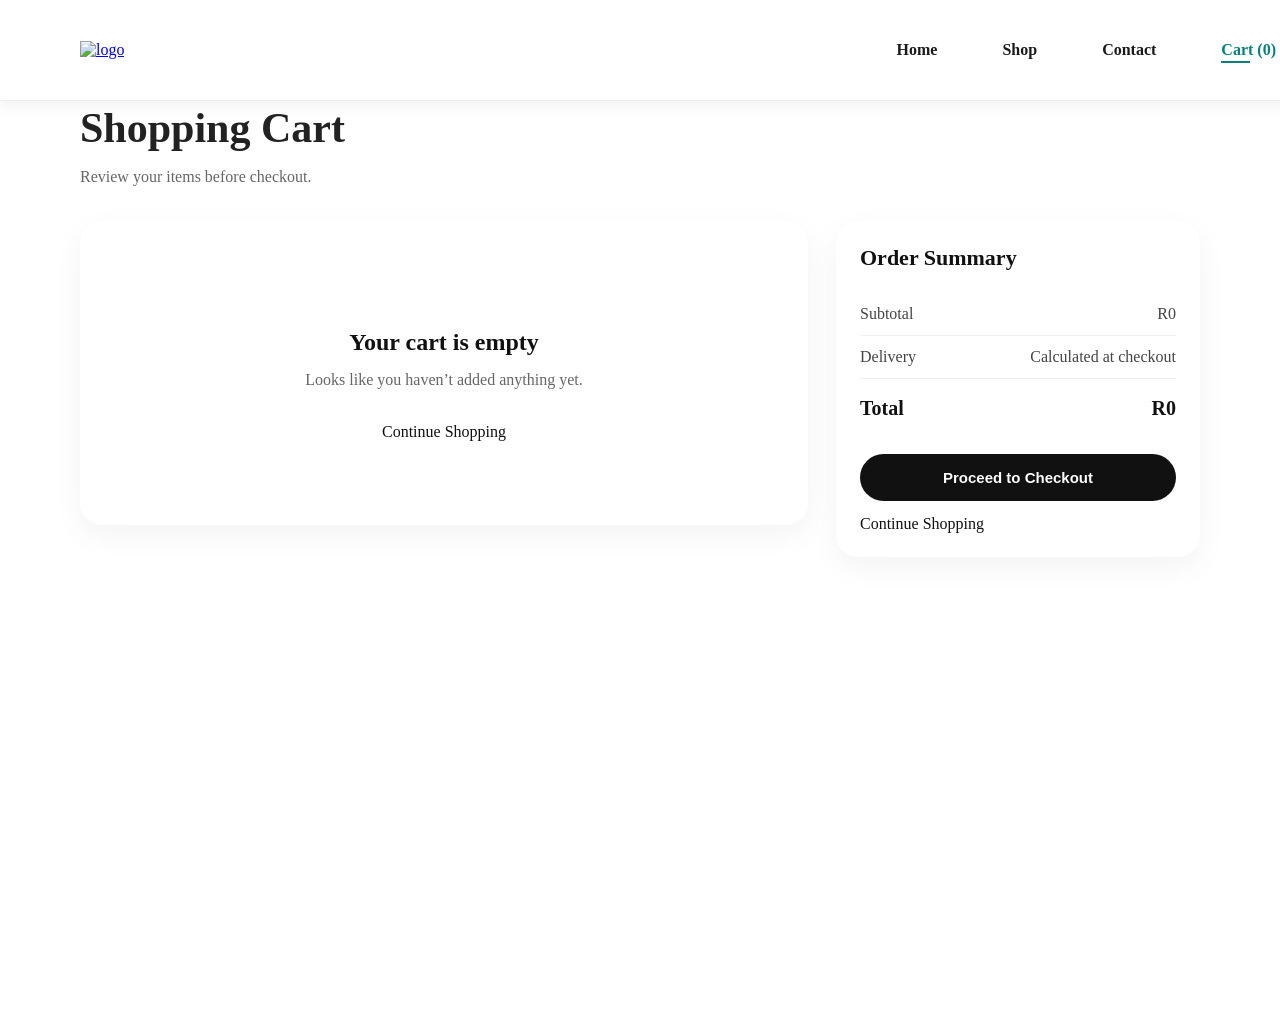
==== cart.html @ 5ac935e5 "Add files via upload" ====
<!DOCTYPE html>
<html lang="en">

<head>
    <meta charset="UTF-8">
    <meta http-equiv="X-UA-Compatible" content="IE=edge">
    <meta name="viewport" content="width=device-width, initial-scale=1.0">
    <title>DREAMWORLD</title>
    <link rel="stylesheet" href="style.css">
    <link href="https://fonts.googleapis.com/css2?family=Poppins:wght@300;400;600&display=swap" rel="stylesheet">

</head>

<body>
    <section id="header">
        <a href="index.html"><img src="DreamWorld/DreamLogo.png" class="logo" alt="logo"> </a>

        <div >
            <ul id="navbar">
                <li> <a href="index.html">Home</a> </li>
                <li> <a href="shop.html">Shop</a> </li>
                <li> <a href="contact.html">Contact</a> </li>
                <li><a class="active" href="cart.html">Cart (<span id="cart-count">0</span>)</a></li>
            </ul>
        </div>
    </section>

    <section id="cart-page" class="section-p1">
        <div class="cart-page-header">
            <p class="cart-eyebrow">Your Bag</p>
            <h1>Shopping Cart</h1>
            <p class="cart-subtext">Review your items before checkout.</p>
        </div>

        <div class="cart-layout">
        <div class="cart-items-panel">
            <div id="cart-items" class="cart-items-list"></div>
            <div id="empty-cart" class="empty-cart" style="display: none;">
            <h3>Your cart is empty</h3>
            <p>Looks like you haven’t added anything yet.</p>
            <a href="shop.html" class="premium-link-btn">Continue Shopping</a>
            </div>
        </div>

        <aside class="cart-summary-panel">
            <div class="summary-card">
            <h3>Order Summary</h3>

            <div class="summary-row">
                <span>Subtotal</span>
                <span id="summary-subtotal">R0</span>
            </div>

            <div class="summary-row">
                <span>Delivery</span>
                <span id="summary-delivery">Calculated at checkout</span>
            </div>

            <div class="summary-row total-row">
                <span>Total</span>
                <span id="summary-total">R0</span>
            </div>

            <button class="checkout-btn" onclick="checkout()">Proceed to Checkout</button>
            <a href="shop.html" class="continue-shopping">Continue Shopping</a>
            </div>
        </aside>
        </div>
    </section>

    
    <script src="script.js"> </script>
</body>

</html>
---- style.css ----
/* GLOBAL RESET */
body {
  font-family: 'Libre Baskerville', serif;
  margin: 0;
  background-color: #fff;
  color: #111;
}

.logo {
  width: 160px;
  height: auto;
}

/* NAVBAR */
#header {
  display: fixed content/center;
  position: fixed;
  top: 0;
  left: 0;
  width: 95%;
  height: 60px;
  z-index: 1000;
  justify-content: space-between;
  padding: 20px 60px;
  background: white;
  border-bottom: 1px solid #eee;
}

#navbar {
  display: flex;
  gap: 25px;
  list-style: none;
}

#navbar a {
  text-decoration: none;
  color: #111;
  font-weight: 500;
  transition: 0.3s;
}

#navbar a:hover {
  opacity: 0.6;
}

button {
  transition: all 0.3s ease;
}

button:hover {
  transform: scale(1.05);
}

/* HERO */
#hero {
  height: 100vh;
  background: url("DreamWorld/Pic1.png") right/cover no-repeat;
  background-size: cover;
  background-color: #000000;
  top: 100px;
  position: relative;
  display: flex;
  align-items: center;
  padding: 0 80px;
}

.hero-text h1 {
  font-size: 60px;
  color: #163328;
  margin: 0;
}

.hero-text p {
  font-size: 18px;
  color: #163328;
  margin: 15px 0;
}

.hero-text button {
  padding: 12px 25px;
  border: none;
  background: #171a19;
  color: white;
  cursor: pointer;
  transition: 0.3s;
}

.hero-text button:hover {
  background: #333;
}

/* PRODUCTS */
.product-container {
  display: grid;
  grid-template-columns: repeat(auto-fit, minmax(220px, 1fr));
  gap: 30px;
  padding: 40px 60px;
}

.product {
  border: none;
  text-align: left;
  transition: transform 0.3s ease;
}

.product:hover {
  transform: translateY(-8px);
}

.product img {
  width: 100%;
  height: 250px;
  border-radius: 10px;
}

.product h5 {
  margin: 10px 0 5px;
  font-weight: 500;
}

.product h4 {
  font-weight: bold;
}

.product button {
  width: 100%;
  padding: 10px;
  margin-top: 10px;
  background: black;
  color: white;
  border: none;
  cursor: pointer;
}

/* CONTACT PAGE */
#contact {
  padding: 60px;
}

#contact form {
  max-width: 400px;
}

#contact input,
#contact textarea {
  padding: 12px;
  border: 1px solid #ddd;
  margin-bottom: 10px;
  width: 100%;
}

#contact button {
  background: black;
  color: white;
  padding: 12px;
  border: none;
}

/* SOCIALS */
.social-links a {
  margin-right: 20px;
  color: #111;
  font-weight: 500;
}

h1{
    font-size: 50px;
    line-height: 60px;
    color: #222;
}

h2{
    font-size: 46px;
    line-height: 54px;
    color: #222;
}

h4{
    font-size: 20px;
    color: #222;
}

h6{
    font-weight: 700;
    font-size: 12px;
}

p{
    font-size: 16px;
    color: #465b52;
    margin: 15px 0 20px 0;
}

.section-p1{
    padding: 60px 80px;
}

.section-m1{
    margin: 40px 0;
}

body{
    width:  100%;
}

#header{
    display: flex;
    align-items: center;
    justify-content: space-between;
    padding: 20px 80px;
    background: white;
    box-shadow: 0 5px 15px rgba(0, 0, 0, 0.06);

}

#navbar{
    display: flex;
    align-items: center;
    justify-content: center;
}

#navbar li{
    list-style: none;
    padding: 0 20px;
    position: relative;
}

#navbar li a{
    text-decoration: none;
    font-size: 16px;
    font-weight: 600;
    color: #1a1a1a;
    transition: 0.3s ease;
}

#navbar li a:hover,
#navbar li a.active{
    color: #088178;
}

#navbar li a.active::after,
#navbar li a:hover::after{
    content: "";
    width: 30%;
    height: 2px;
    background: #088178;
    position: absolute;
    bottom: -4px;
    left: 20px;

}

.product-container {
  display: flex;
  gap: 20px;
  flex-wrap: wrap;
}

.product {
  border: 1px solid #ddd;
  padding: 15px;
  width: 200px;
  text-align: center;
  border-radius: 10px;
}

.product img {
  width: 100%;
}

.product button {
  margin-top: 10px;
  padding: 10px;
  background: black;
  color: white;
  border: none;
  cursor: pointer;
}
#product-details {
  display: flex;
  gap: 50px;
  padding: 60px;
}

.product-image img {
  width: 400px;
  border-radius: 10px;
}

.product-info {
  max-width: 400px;
}

.product-info h2 {
  font-size: 28px;
}

.product-info h3 {
  margin: 10px 0;
}

.product-info select {
  padding: 10px;
  margin: 15px 0;
  width: 100%;
}

.product-info button {
  width: 100%;
  padding: 12px;
  background: black;
  color: white;
  border: none;
  cursor: pointer;
}

#contact form {
  display: flex;
  flex-direction: column;
  width: 300px;
  gap: 10px;
}

#contact input,
#contact textarea {
  padding: 10px;
  border: 1px solid #ccc;
  border-radius: 5px;
}

#contact button {
  padding: 10px;
  background: black;
  color: white;
  border: none;
  cursor: pointer;
}

#socials {
  margin-top: 40px;
}

.social-links a {
  margin-right: 15px;
  text-decoration: none;
  color: black;
  font-weight: bold;
}


#cart-page {
  min-height: 100vh;
}

.cart-page-header {
  margin-bottom: 35px;
}

.cart-eyebrow {
  text-transform: uppercase;
  letter-spacing: 2px;
  font-size: 12px;
  color: #777;
  margin-bottom: 8px;
}

.cart-page-header h1 {
  font-size: 42px;
  margin: 0 0 10px;
  font-weight: 600;
}

.cart-subtext {
  color: #666;
  margin: 0;
}

.cart-layout {
  display: grid;
  grid-template-columns: 1.8fr 0.9fr;
  gap: 28px;
  align-items: start;
}

.cart-items-panel,
.summary-card {
  background: #fff;
  border-radius: 22px;
  box-shadow: 0 10px 30px rgba(0, 0, 0, 0.05);
}

.cart-items-panel {
  padding: 24px;
}

.cart-items-list {
  display: flex;
  flex-direction: column;
  gap: 18px;
}

.cart-item {
  display: grid;
  grid-template-columns: 110px 1fr auto;
  gap: 18px;
  align-items: center;
  padding: 18px;
  border: 1px solid #efefef;
  border-radius: 18px;
  background: #fff;
}

.cart-item-image {
  width: 110px;
  height: 130px;
  object-fit: cover;
  border-radius: 14px;
  background: #f2f2f2;
}

.cart-item-details h4 {
  margin: 0 0 8px;
  font-size: 18px;
  font-weight: 600;
}

.cart-meta {
  font-size: 14px;
  color: #777;
  margin-bottom: 12px;
}

.cart-price {
  font-size: 16px;
  font-weight: 600;
  margin-bottom: 14px;
}

.cart-actions {
  display: flex;
  align-items: center;
  gap: 14px;
  flex-wrap: wrap;
}

.qty-box {
  display: inline-flex;
  align-items: center;
  border: 1px solid #ddd;
  border-radius: 999px;
  overflow: hidden;
}

.qty-box button {
  width: 38px;
  height: 38px;
  border: none;
  background: #fff;
  font-size: 18px;
  cursor: pointer;
}

.qty-box span {
  min-width: 38px;
  text-align: center;
  font-weight: 500;
}

.remove-btn {
  border: none;
  background: transparent;
  color: #888;
  cursor: pointer;
  font-weight: 500;
}

.remove-btn:hover {
  color: #111;
}

.cart-item-total {
  text-align: right;
  font-weight: 600;
  font-size: 18px;
  white-space: nowrap;
}

.summary-card {
  padding: 24px;
  position: sticky;
  top: 30px;
}

.summary-card h3 {
  margin-top: 0;
  margin-bottom: 22px;
  font-size: 22px;
}

.summary-row {
  display: flex;
  justify-content: space-between;
  gap: 16px;
  padding: 12px 0;
  border-bottom: 1px solid #f0f0f0;
  color: #444;
}

.total-row {
  border-bottom: none;
  padding-top: 18px;
  font-size: 20px;
  font-weight: 600;
  color: #111;
}

.checkout-btn {
  width: 100%;
  margin-top: 22px;
  padding: 15px;
  border: none;
  border-radius: 999px;
  background: #111;
  color: #fff;
  font-size: 15px;
  font-weight: 600;
  cursor: pointer;
  transition: transform 0.2s ease, opacity 0.2s ease;
}

.checkout-btn:hover {
  transform: translateY(-1px);
  opacity: 0.95;
}

.continue-shopping,
.premium-link-btn {
  display: inline-block;
  margin-top: 14px;
  text-decoration: none;
  color: #111;
  font-weight: 500;
}

.empty-cart {
  text-align: center;
  padding: 60px 20px;
}

.empty-cart h3 {
  margin-bottom: 10px;
  font-size: 24px;
}

.empty-cart p {
  color: #666;
  margin-bottom: 20px;
}

@media (max-width: 900px) {
  .section-p1 {
    padding: 30px 20px;
  }

  .cart-layout {
    grid-template-columns: 1fr;
  }

  .cart-item {
    grid-template-columns: 90px 1fr;
  }

  .cart-item-total {
    grid-column: 2 / 3;
    text-align: left;
    margin-top: 10px;
  }

  .summary-card {
    position: static;
  }

  .cart-page-header h1 {
    font-size: 32px;
  }
}
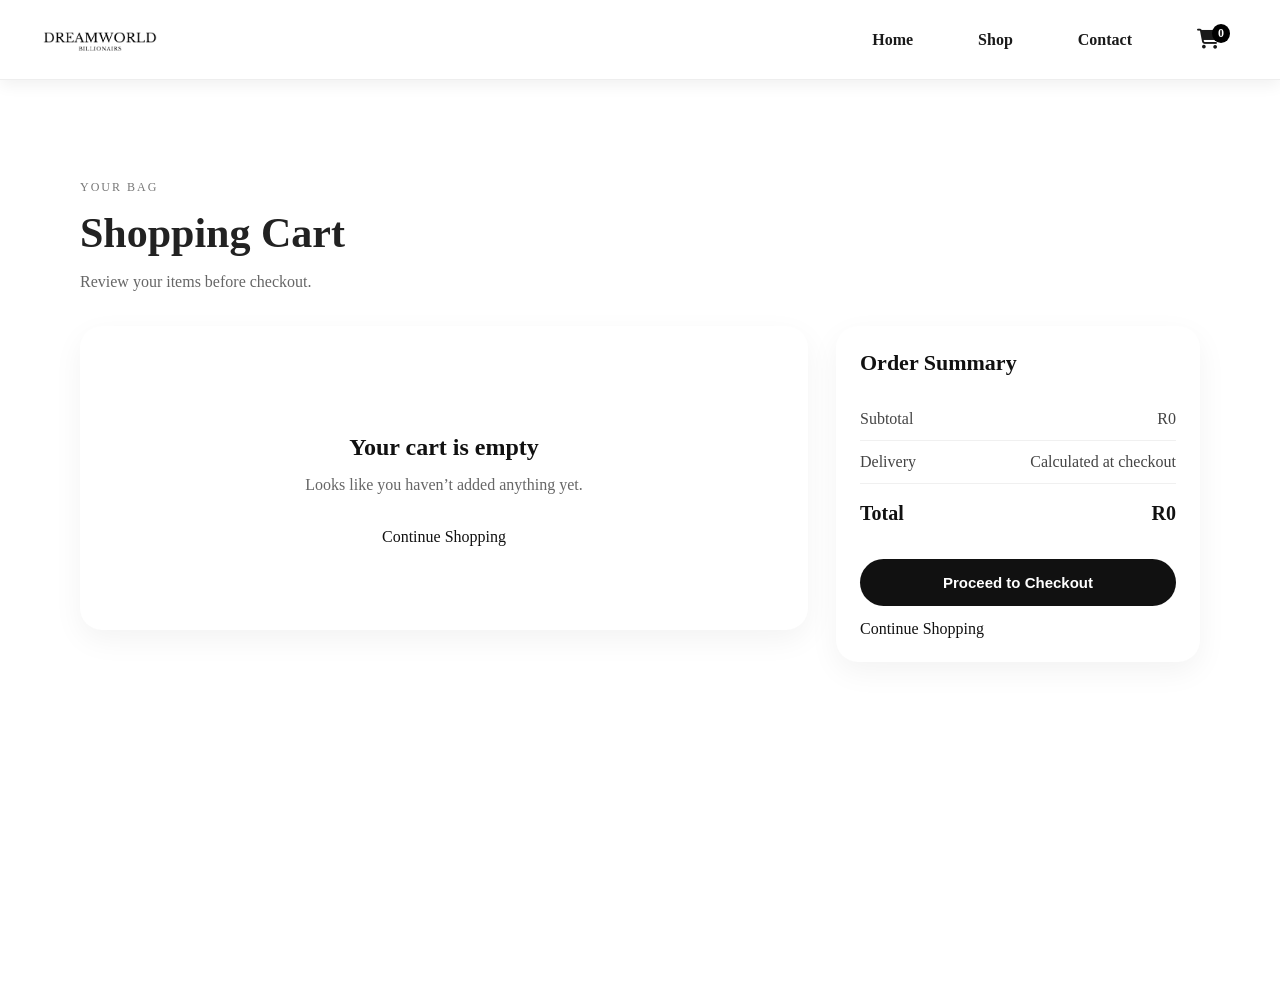
==== commit 617eb45d: "Add files via upload" ====
--- a/cart.html
+++ b/cart.html
@@ -8,6 +8,7 @@
     <title>DREAMWORLD</title>
     <link rel="stylesheet" href="style.css">
     <link href="https://fonts.googleapis.com/css2?family=Poppins:wght@300;400;600&display=swap" rel="stylesheet">
+    <link rel="stylesheet" href="https://cdnjs.cloudflare.com/ajax/libs/font-awesome/6.5.0/css/all.min.css">
 
 </head>
 
@@ -20,7 +21,11 @@
                 <li> <a href="index.html">Home</a> </li>
                 <li> <a href="shop.html">Shop</a> </li>
                 <li> <a href="contact.html">Contact</a> </li>
-                <li><a class="active" href="cart.html">Cart (<span id="cart-count">0</span>)</a></li>
+                 <li> <a href="cart.html" class="cart-link">
+                    <i class="fa-solid fa-cart-shopping"></i>
+                    <span class="cart-count" id="cart-count">0</span>
+                    </a>
+                </li>
             </ul>
         </div>
     </section>
--- a/style.css
+++ b/style.css
@@ -11,9 +11,14 @@
   height: auto;
 }
 
+img {
+    max-width: 100%;
+    height: auto;
+}
+
 /* NAVBAR */
 #header {
-  display: fixed content/center;
+  display: flex;
   position: fixed;
   top: 0;
   left: 0;
@@ -54,7 +59,7 @@
 /* HERO */
 #hero {
   height: 100vh;
-  background: url("DreamWorld/Pic1.png") right/cover no-repeat;
+  background: url("DreamWorld/pic1.png") right center / cover no-repeat;
   background-size: cover;
   background-color: #000000;
   top: 100px;
@@ -87,6 +92,12 @@
 
 .hero-text button:hover {
   background: #333;
+}
+
+.products {
+    display: grid;
+    grid-template-columns: repeat(4, 1fr);
+    gap: 20px;
 }
 
 /* PRODUCTS */
@@ -583,4 +594,321 @@
   .cart-page-header h1 {
     font-size: 32px;
   }
+}
+
+.cart-link {
+  position: relative;
+  font-size: 20px;
+  color: #111;
+  text-decoration: none;
+}
+
+.cart-link i {
+  font-size: 20px;
+}
+
+.cart-count {
+  position: absolute;
+  top: -8px;
+  right: -10px;
+  background: black;
+  color: white;
+  font-size: 12px;
+  padding: 2px 6px;
+  border-radius: 50%;
+  font-weight: 600;
+}
+
+/* Default styles (Desktop first) */
+.nav {
+    display: flex;
+    justify-content: space-between;
+}
+
+/* Default styles (Desktop first) */
+
+.container {
+    width: 1200px;
+    margin: auto;
+}
+
+/* Tablets */
+@media (max-width: 1024px) {
+    .container {
+        width: 90%;
+    }
+}
+
+/* Phones */
+@media (max-width: 768px) {
+    .container {
+        width: 95%;
+    }
+}
+
+/* Small phones */
+@media (max-width: 480px) {
+    .container {
+        width: 100%;
+    }
+}
+
+.shop-topbar {
+  display: flex;
+  justify-content: space-between;
+  align-items: center;
+  gap: 20px;
+  margin-bottom: 24px;
+  flex-wrap: wrap;
+}
+
+.filter-group {
+  display: flex;
+  flex-direction: column;
+  gap: 8px;
+}
+
+.filter-group label {
+  font-size: 14px;
+  color: #666;
+}
+
+.filter-group select {
+  min-width: 180px;
+  padding: 10px 24px;
+  border: 1px solid #ddd;
+  border-radius: 999px;
+  background: #fff;
+  font-family: inherit;
+  cursor: pointer;
+}
+
+/* =========================
+   MOBILE RESPONSIVE FIXES
+========================= */
+
+* {
+  box-sizing: border-box;
+}
+
+html,
+body {
+  width: 100%;
+  overflow-x: hidden;
+}
+
+/* Because header is fixed */
+body {
+  padding-top: 105px;
+}
+
+/* Fix fixed header */
+#header {
+  position: fixed;
+  top: 0;
+  left: 0;
+  width: 100%;
+  height: auto;
+  min-height: 80px;
+  padding: 12px 40px;
+  display: flex;
+  align-items: center;
+  justify-content: space-between;
+  background: white;
+  z-index: 1000;
+}
+
+.logo {
+  width: 120px;
+}
+
+/* Products */
+.product-container {
+  display: grid;
+  grid-template-columns: repeat(auto-fit, minmax(220px, 1fr));
+  gap: 24px;
+  padding: 20px 0;
+}
+
+.product {
+  width: 100%;
+}
+
+.product img {
+  width: 100%;
+  height: 260px;
+  object-fit: cover;
+}
+
+/* Product page */
+#product-details {
+  display: flex;
+  gap: 50px;
+  padding: 60px 80px;
+}
+
+.product-image img {
+  width: 100%;
+  max-width: 450px;
+  object-fit: cover;
+}
+
+/* Contact */
+#contact form {
+  width: 100%;
+  max-width: 420px;
+}
+
+/* Tablet */
+@media (max-width: 900px) {
+  body {
+    padding-top: 140px;
+  }
+
+  #header {
+    flex-direction: column;
+    gap: 12px;
+    padding: 12px 20px;
+  }
+
+  #navbar {
+    flex-wrap: wrap;
+    gap: 8px;
+    padding: 0;
+    margin: 0;
+  }
+
+  #navbar li {
+    padding: 0 8px;
+  }
+
+  #navbar li a {
+    font-size: 14px;
+  }
+
+  .section-p1 {
+    padding: 32px 20px;
+  }
+
+  #hero {
+    height: auto;
+    min-height: 70vh;
+    padding: 50px 24px;
+    background-position: center;
+    top: 0;
+  }
+
+  .hero-text h1 {
+    font-size: 38px;
+    line-height: 46px;
+  }
+
+  .hero-text p {
+    font-size: 16px;
+  }
+
+  .product-container {
+    grid-template-columns: repeat(2, 1fr);
+    gap: 18px;
+  }
+
+  #product-details {
+    flex-direction: column;
+    padding: 32px 20px;
+    gap: 24px;
+  }
+
+  .product-info {
+    max-width: 100%;
+  }
+
+  .cart-layout {
+    grid-template-columns: 1fr;
+  }
+
+  .summary-card {
+    position: static;
+  }
+
+  #contact {
+    padding: 32px 20px;
+  }
+
+  #socials {
+    padding: 0 20px 40px;
+  }
+}
+
+/* Phones */
+@media (max-width: 600px) {
+  body {
+    padding-top: 155px;
+  }
+
+  .logo {
+    width: 100px;
+  }
+
+  #navbar {
+    row-gap: 10px;
+  }
+
+  #navbar li a {
+    font-size: 13px;
+  }
+
+  h1 {
+    font-size: 34px;
+    line-height: 42px;
+  }
+
+  h2 {
+    font-size: 30px;
+    line-height: 38px;
+  }
+
+  .product-container {
+    grid-template-columns: 1fr;
+  }
+
+  .product img {
+    height: auto;
+  }
+
+  .shop-topbar {
+    align-items: stretch;
+  }
+
+  .filter-group,
+  .filter-group select {
+    width: 100%;
+  }
+
+  .cart-item {
+    grid-template-columns: 80px 1fr;
+    padding: 14px;
+  }
+
+  .cart-item-image {
+    width: 80px;
+    height: 100px;
+  }
+
+  .cart-item-total {
+    grid-column: 2;
+    text-align: left;
+  }
+
+  .checkout-btn,
+  .product-info button,
+  #contact button {
+    width: 100%;
+    min-height: 44px;
+  }
+
+  .social-links {
+    display: flex;
+    flex-direction: column;
+    gap: 12px;
+  }
 }
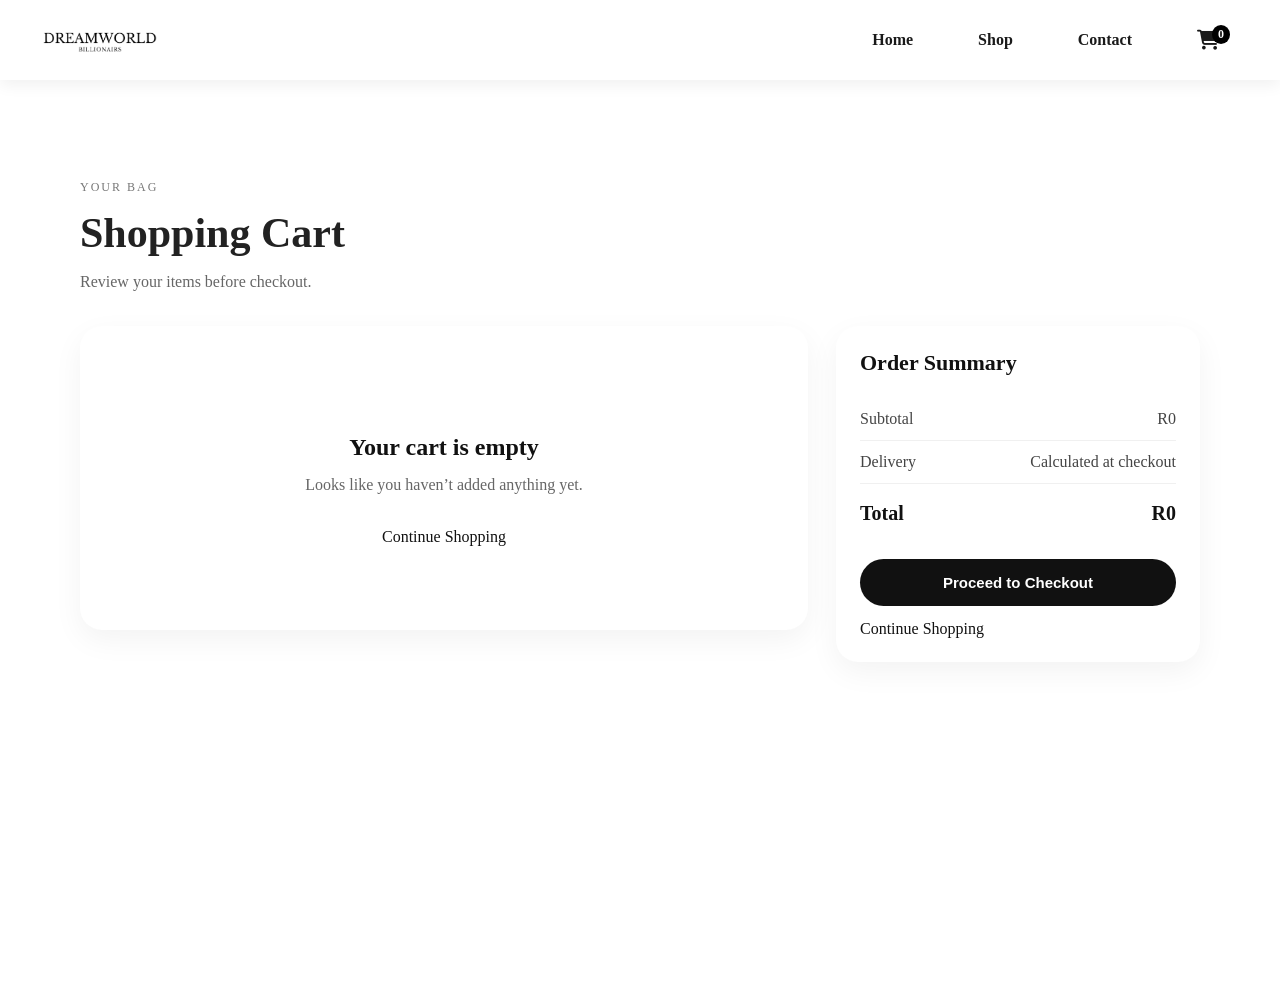
==== commit 795e39e2: "Add files via upload" ====
--- a/cart.html
+++ b/cart.html
@@ -14,20 +14,30 @@
 
 <body>
     <section id="header">
-        <a href="index.html"><img src="DreamWorld/DreamLogo.png" class="logo" alt="logo"> </a>
+        <a href="index.html">
+            <img src="DreamWorld/DreamLogo.png" class="logo" alt="logo"> 
+        </a>
 
-        <div >
-            <ul id="navbar">
-                <li> <a href="index.html">Home</a> </li>
-                <li> <a href="shop.html">Shop</a> </li>
-                <li> <a href="contact.html">Contact</a> </li>
-                 <li> <a href="cart.html" class="cart-link">
-                    <i class="fa-solid fa-cart-shopping"></i>
-                    <span class="cart-count" id="cart-count">0</span>
-                    </a>
-                </li>
-            </ul>
+        <!-- Burger icon -->
+        <div id="mobile">
+            <a href="cart.html" class="cart-link">
+            <i class="fa-solid fa-cart-shopping"></i>
+            <span id="cart-count">0</span>
+            </a>
+            <i id="bar" class="fa-solid fa-bars"></i>
         </div>
+
+        <!-- Navigation -->
+        <ul id="navbar">
+            <li> <a href="index.html">Home</a> </li>
+            <li> <a href="shop.html">Shop</a> </li>
+            <li> <a href="contact.html">Contact</a> </li>
+            <li> <a href="cart.html" class="cart-link">
+                <i class="fa-solid fa-cart-shopping"></i>
+                <span class="cart-count" id="cart-count">0</span>
+                </a>
+            </li>
+        </ul>
     </section>
 
     <section id="cart-page" class="section-p1">
--- a/style.css
+++ b/style.css
@@ -18,17 +18,18 @@
 
 /* NAVBAR */
 #header {
-  display: flex;
   position: fixed;
   top: 0;
   left: 0;
-  width: 95%;
-  height: 60px;
+  width: 100%;
+
+  display: flex;
+  align-items: center;
+  justify-content: space-between;
+
+  padding: 15px 20px;
+  background: white;
   z-index: 1000;
-  justify-content: space-between;
-  padding: 20px 60px;
-  background: white;
-  border-bottom: 1px solid #eee;
 }
 
 #navbar {
@@ -569,6 +570,18 @@
 }
 
 @media (max-width: 900px) {
+  #header {
+    flex-direction: row; /* 🔥 IMPORTANT */
+    align-items: center;
+    justify-content: space-between;
+  }
+
+  #mobile {
+    display: flex;
+    align-items: center;
+    gap: 15px; /* space between cart + burger */
+  }
+  
   .section-p1 {
     padding: 30px 20px;
   }
@@ -911,4 +924,49 @@
     flex-direction: column;
     gap: 12px;
   }
+}
+
+/* Hide burger on desktop */
+#mobile {
+  display: none;
+}
+
+/* Mobile styles */
+@media (max-width: 768px) {
+
+  #mobile {
+    display: block;
+    font-size: 24px;
+    cursor: pointer;
+  }
+
+  #navbar {
+    position: fixed;
+    top: 0;
+    right: -300px;
+    height: 100vh;
+    width: 260px;
+    background: white;
+    display: flex;
+    flex-direction: column;
+    align-items: flex-start;
+    padding: 80px 20px;
+    gap: 20px;
+    transition: right 0.3s ease;
+    box-shadow: -2px 0 10px rgba(0,0,0,0.1);
+  }
+
+  #navbar.active {
+    right: 0;
+  }
+
+  #navbar li {
+    width: 100%;
+  }
+
+  #navbar li a {
+    font-size: 18px;
+    width: 100%;
+    display: block;
+  }
 }
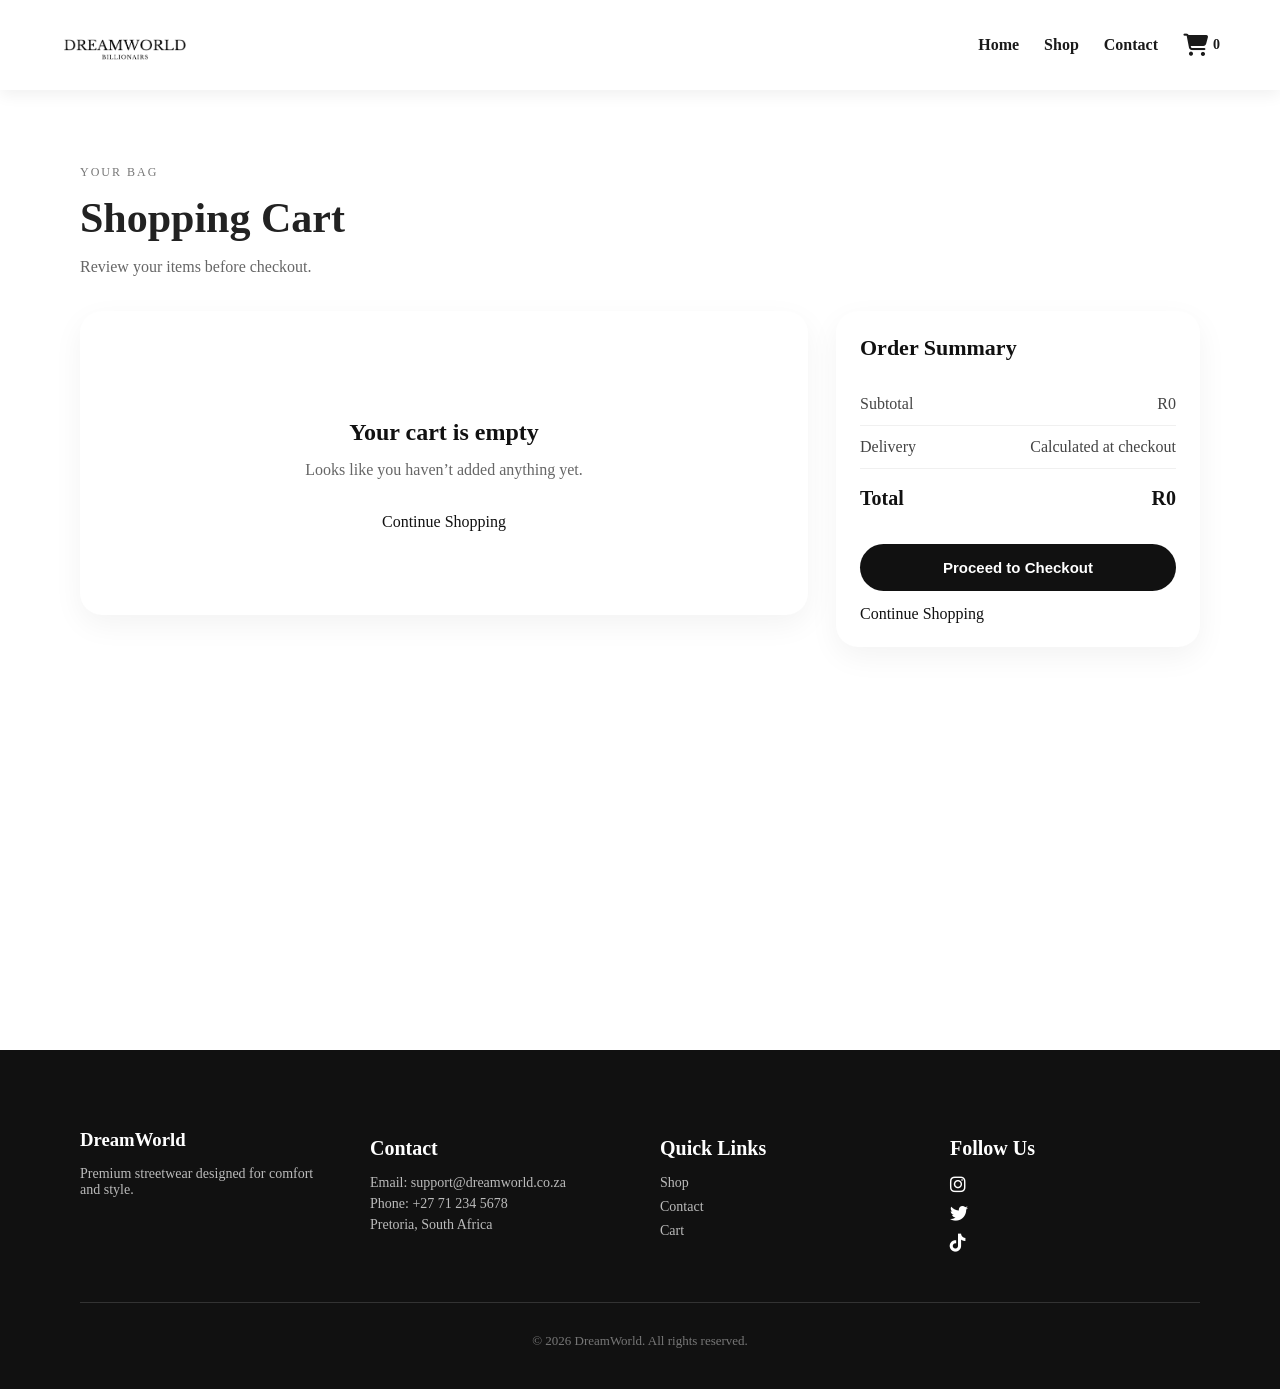
==== commit abaa58b9: "Add files via upload" ====
--- a/cart.html
+++ b/cart.html
@@ -83,6 +83,49 @@
         </div>
     </section>
 
+    <footer id="footer">
+
+        <div class="footer-container">
+            <!-- Brand -->
+            <div class="footer-col">
+            <h3>DreamWorld</h3>
+            <p>Premium streetwear designed for comfort and style.</p>
+            </div>
+
+            <!-- Contact -->
+            <div class="footer-col">
+            <h4>Contact</h4>
+            <p>Email: support@dreamworld.co.za</p>
+            <p>Phone: +27 71 234 5678</p>
+            <p>Pretoria, South Africa</p>
+            </div>
+
+            <!-- Links -->
+            <div class="footer-col">
+            <h4>Quick Links</h4>
+            <a href="shop.html">Shop</a>
+            <a href="contact.html">Contact</a>
+            <a href="cart.html">Cart</a>
+            </div>
+
+            <!-- Socials -->
+            <div class="footer-col">
+            <h4>Follow Us</h4>
+            <div class="social-icons">
+                <a href="#"><i class="fa-brands fa-instagram"></i></a>
+                <a href="#"><i class="fa-brands fa-twitter"></i></a>
+                <a href="#"><i class="fa-brands fa-tiktok"></i></a>
+            </div>
+            </div>
+
+        </div>
+
+        <div class="footer-bottom">
+            <p>© 2026 DreamWorld. All rights reserved.</p>
+        </div>
+
+    </footer>
+
     
     <script src="script.js"> </script>
 </body>
--- a/style.css
+++ b/style.css
@@ -1,85 +1,202 @@
-/* GLOBAL RESET */
+/* =========================
+   GLOBAL RESET
+========================= */
+
+* {
+  box-sizing: border-box;
+}
+
+html,
+body {
+  width: 100%;
+  overflow-x: hidden;
+}
+
 body {
   font-family: 'Libre Baskerville', serif;
   margin: 0;
   background-color: #fff;
   color: #111;
-}
-
-.logo {
-  width: 160px;
+  padding-top: 90px;
+}
+
+img {
+  max-width: 100%;
   height: auto;
-}
-
-img {
-    max-width: 100%;
-    height: auto;
-}
-
-/* NAVBAR */
+  display: block;
+}
+
+button {
+  transition: all 0.3s ease;
+}
+
+button:hover {
+  transform: scale(1.03);
+}
+
+h1 {
+  font-size: 50px;
+  line-height: 60px;
+  color: #222;
+}
+
+h2 {
+  font-size: 46px;
+  line-height: 54px;
+  color: #222;
+}
+
+h4 {
+  font-size: 20px;
+  color: #222;
+}
+
+p {
+  font-size: 16px;
+  color: #465b52;
+  margin: 15px 0 20px;
+}
+
+.section-p1 {
+  padding: 60px 80px;
+}
+
+/* =========================
+   HEADER / NAVBAR
+========================= */
+
 #header {
   position: fixed;
   top: 0;
   left: 0;
   width: 100%;
+  min-height: 90px;
+  padding: 12px 60px;
+  background: white;
+  z-index: 1000;
 
   display: flex;
   align-items: center;
   justify-content: space-between;
 
-  padding: 15px 20px;
-  background: white;
-  z-index: 1000;
+  box-shadow: 0 5px 15px rgba(0, 0, 0, 0.06);
+}
+
+.logo {
+  width: 130px;
+  height: auto;
 }
 
 #navbar {
   display: flex;
+  align-items: center;
+  justify-content: center;
   gap: 25px;
   list-style: none;
-}
-
-#navbar a {
+  padding: 0;
+  margin: 0;
+}
+
+#navbar li {
+  list-style: none;
+  position: relative;
+}
+
+#navbar li a {
   text-decoration: none;
+  font-size: 16px;
+  font-weight: 600;
+  color: #1a1a1a;
+  transition: 0.3s ease;
+}
+
+#navbar li a:hover,
+#navbar li a.active {
+  color: #088178;
+}
+
+#navbar li a.active::after,
+#navbar li a:hover::after {
+  content: "";
+  width: 30%;
+  height: 2px;
+  background: #088178;
+  position: absolute;
+  bottom: -4px;
+  left: 0;
+}
+
+/* Mobile icons hidden on desktop */
+#mobile {
+  display: none;
+}
+
+.cart-link {
+  position: relative;
   color: #111;
-  font-weight: 500;
-  transition: 0.3s;
-}
-
-#navbar a:hover {
-  opacity: 0.6;
-}
-
-button {
-  transition: all 0.3s ease;
-}
-
-button:hover {
-  transform: scale(1.05);
-}
-
-/* HERO */
+  text-decoration: none;
+  display: flex;
+  align-items: center;
+}
+
+.cart-link i {
+  font-size: 22px;
+}
+
+.cart-count,
+#cart-count {
+  font-size: 14px;
+  margin-left: 5px;
+}
+
+/* =========================
+   HERO
+========================= */
+
 #hero {
-  height: 100vh;
-  background: url("DreamWorld/pic1.png") right center / cover no-repeat;
-  background-size: cover;
-  background-color: #000000;
-  top: 100px;
   position: relative;
+  height: calc(100vh - 90px);
+  overflow: hidden;
   display: flex;
   align-items: center;
   padding: 0 80px;
 }
 
+
+.hero-video {
+  position: absolute;
+  top: 0;
+  left: 0;
+  width: 100%;
+  height: 100%;
+  object-fit: cover;
+  z-index: -1;
+}
+
+/* Optional dark overlay (makes text readable) */
+#hero::after {
+  content: "";
+  position: absolute;
+  top: 0;
+  left: 0;
+  width: 100%;
+  height: 100%;
+  background: rgba(0, 0, 0, 0.35);
+  z-index: -1;
+}
+
+.hero-text {
+  position: relative;
+  z-index: 2;
+  color: white;
+}
+
 .hero-text h1 {
-  font-size: 60px;
-  color: #163328;
-  margin: 0;
+  color: white;
 }
 
 .hero-text p {
-  font-size: 18px;
-  color: #163328;
-  margin: 15px 0;
+  color: #ddd;
 }
 
 .hero-text button {
@@ -88,45 +205,51 @@
   background: #171a19;
   color: white;
   cursor: pointer;
-  transition: 0.3s;
 }
 
 .hero-text button:hover {
   background: #333;
 }
 
-.products {
-    display: grid;
-    grid-template-columns: repeat(4, 1fr);
-    gap: 20px;
-}
-
-/* PRODUCTS */
+/* =========================
+   PRODUCTS
+========================= */
+
+.featured {
+  padding: 60px 80px;
+}
+
 .product-container {
   display: grid;
   grid-template-columns: repeat(auto-fit, minmax(220px, 1fr));
-  gap: 30px;
-  padding: 40px 60px;
+  gap: 28px;
+  padding: 30px 0;
 }
 
 .product {
-  border: none;
-  text-align: left;
+  border: 1px solid #ddd;
+  padding: 15px;
+  width: 100%;
+  text-align: center;
+  border-radius: 12px;
   transition: transform 0.3s ease;
+  background: white;
+  cursor: pointer;
 }
 
 .product:hover {
-  transform: translateY(-8px);
+  transform: translateY(-6px);
 }
 
 .product img {
   width: 100%;
-  height: 250px;
+  height: 260px;
+  object-fit: cover;
   border-radius: 10px;
 }
 
 .product h5 {
-  margin: 10px 0 5px;
+  margin: 12px 0 5px;
   font-weight: 500;
 }
 
@@ -136,7 +259,7 @@
 
 .product button {
   width: 100%;
-  padding: 10px;
+  padding: 11px;
   margin-top: 10px;
   background: black;
   color: white;
@@ -144,181 +267,108 @@
   cursor: pointer;
 }
 
-/* CONTACT PAGE */
-#contact {
-  padding: 60px;
-}
-
-#contact form {
-  max-width: 400px;
-}
-
-#contact input,
-#contact textarea {
+/* =========================
+   SHOP FILTER
+========================= */
+
+.shop-topbar {
+  display: flex;
+  justify-content: space-between;
+  align-items: center;
+  gap: 20px;
+  margin-bottom: 24px;
+  flex-wrap: wrap;
+}
+
+.filter-group {
+  display: flex;
+  flex-direction: column;
+  gap: 8px;
+}
+
+.filter-group label {
+  font-size: 14px;
+  color: #666;
+}
+
+.filter-group select {
+  min-width: 180px;
+  padding: 10px 24px;
+  border: 1px solid #ddd;
+  border-radius: 999px;
+  background: #fff;
+  font-family: inherit;
+  cursor: pointer;
+}
+
+/* =========================
+   PRODUCT DETAILS PAGE
+========================= */
+
+#product-details {
+  display: flex;
+  gap: 50px;
+  padding: 60px 80px;
+}
+
+.product-image img {
+  width: 100%;
+  max-width: 450px;
+  object-fit: cover;
+  border-radius: 10px;
+}
+
+.product-info {
+  max-width: 420px;
+}
+
+.product-info h2 {
+  font-size: 28px;
+}
+
+.product-info h3 {
+  margin: 10px 0;
+}
+
+.product-info select {
   padding: 12px;
-  border: 1px solid #ddd;
-  margin-bottom: 10px;
-  width: 100%;
-}
-
-#contact button {
-  background: black;
-  color: white;
-  padding: 12px;
-  border: none;
-}
-
-/* SOCIALS */
-.social-links a {
-  margin-right: 20px;
-  color: #111;
-  font-weight: 500;
-}
-
-h1{
-    font-size: 50px;
-    line-height: 60px;
-    color: #222;
-}
-
-h2{
-    font-size: 46px;
-    line-height: 54px;
-    color: #222;
-}
-
-h4{
-    font-size: 20px;
-    color: #222;
-}
-
-h6{
-    font-weight: 700;
-    font-size: 12px;
-}
-
-p{
-    font-size: 16px;
-    color: #465b52;
-    margin: 15px 0 20px 0;
-}
-
-.section-p1{
-    padding: 60px 80px;
-}
-
-.section-m1{
-    margin: 40px 0;
-}
-
-body{
-    width:  100%;
-}
-
-#header{
-    display: flex;
-    align-items: center;
-    justify-content: space-between;
-    padding: 20px 80px;
-    background: white;
-    box-shadow: 0 5px 15px rgba(0, 0, 0, 0.06);
-
-}
-
-#navbar{
-    display: flex;
-    align-items: center;
-    justify-content: center;
-}
-
-#navbar li{
-    list-style: none;
-    padding: 0 20px;
-    position: relative;
-}
-
-#navbar li a{
-    text-decoration: none;
-    font-size: 16px;
-    font-weight: 600;
-    color: #1a1a1a;
-    transition: 0.3s ease;
-}
-
-#navbar li a:hover,
-#navbar li a.active{
-    color: #088178;
-}
-
-#navbar li a.active::after,
-#navbar li a:hover::after{
-    content: "";
-    width: 30%;
-    height: 2px;
-    background: #088178;
-    position: absolute;
-    bottom: -4px;
-    left: 20px;
-
-}
-
-.product-container {
-  display: flex;
-  gap: 20px;
-  flex-wrap: wrap;
-}
-
-.product {
-  border: 1px solid #ddd;
-  padding: 15px;
-  width: 200px;
-  text-align: center;
-  border-radius: 10px;
-}
-
-.product img {
-  width: 100%;
-}
-
-.product button {
-  margin-top: 10px;
-  padding: 10px;
+  margin: 15px 0;
+  width: 100%;
+}
+
+.product-info button {
+  width: 100%;
+  padding: 13px;
   background: black;
   color: white;
   border: none;
   cursor: pointer;
 }
-#product-details {
-  display: flex;
-  gap: 50px;
-  padding: 60px;
-}
-
-.product-image img {
-  width: 400px;
-  border-radius: 10px;
-}
-
-.product-info {
-  max-width: 400px;
-}
-
-.product-info h2 {
-  font-size: 28px;
-}
-
-.product-info h3 {
-  margin: 10px 0;
-}
-
-.product-info select {
-  padding: 10px;
-  margin: 15px 0;
-  width: 100%;
-}
-
-.product-info button {
-  width: 100%;
+
+/* =========================
+   CONTACT PAGE
+========================= */
+
+#contact {
+  padding: 60px 80px;
+}
+
+#contact form {
+  display: flex;
+  flex-direction: column;
+  width: 100%;
+  max-width: 420px;
+  gap: 10px;
+}
+
+#contact input,
+#contact textarea {
+  padding: 12px;
+  border: 1px solid #ccc;
+  border-radius: 5px;
+}
+
+#contact button {
   padding: 12px;
   background: black;
   color: white;
@@ -326,30 +376,8 @@
   cursor: pointer;
 }
 
-#contact form {
-  display: flex;
-  flex-direction: column;
-  width: 300px;
-  gap: 10px;
-}
-
-#contact input,
-#contact textarea {
-  padding: 10px;
-  border: 1px solid #ccc;
-  border-radius: 5px;
-}
-
-#contact button {
-  padding: 10px;
-  background: black;
-  color: white;
-  border: none;
-  cursor: pointer;
-}
-
 #socials {
-  margin-top: 40px;
+  padding: 0 80px 60px;
 }
 
 .social-links a {
@@ -359,6 +387,9 @@
   font-weight: bold;
 }
 
+/* =========================
+   CART PAGE
+========================= */
 
 #cart-page {
   min-height: 100vh;
@@ -500,7 +531,7 @@
 .summary-card {
   padding: 24px;
   position: sticky;
-  top: 30px;
+  top: 120px;
 }
 
 .summary-card h3 {
@@ -537,12 +568,6 @@
   font-size: 15px;
   font-weight: 600;
   cursor: pointer;
-  transition: transform 0.2s ease, opacity 0.2s ease;
-}
-
-.checkout-btn:hover {
-  transform: translateY(-1px);
-  opacity: 0.95;
 }
 
 .continue-shopping,
@@ -569,238 +594,24 @@
   margin-bottom: 20px;
 }
 
-@media (max-width: 900px) {
-  #header {
-    flex-direction: row; /* 🔥 IMPORTANT */
-    align-items: center;
-    justify-content: space-between;
-  }
-
-  #mobile {
-    display: flex;
-    align-items: center;
-    gap: 15px; /* space between cart + burger */
-  }
-  
-  .section-p1 {
-    padding: 30px 20px;
-  }
-
-  .cart-layout {
-    grid-template-columns: 1fr;
-  }
-
-  .cart-item {
-    grid-template-columns: 90px 1fr;
-  }
-
-  .cart-item-total {
-    grid-column: 2 / 3;
-    text-align: left;
-    margin-top: 10px;
-  }
-
-  .summary-card {
-    position: static;
-  }
-
-  .cart-page-header h1 {
-    font-size: 32px;
-  }
-}
-
-.cart-link {
-  position: relative;
-  font-size: 20px;
-  color: #111;
-  text-decoration: none;
-}
-
-.cart-link i {
-  font-size: 20px;
-}
-
-.cart-count {
-  position: absolute;
-  top: -8px;
-  right: -10px;
-  background: black;
-  color: white;
-  font-size: 12px;
-  padding: 2px 6px;
-  border-radius: 50%;
-  font-weight: 600;
-}
-
-/* Default styles (Desktop first) */
-.nav {
-    display: flex;
-    justify-content: space-between;
-}
-
-/* Default styles (Desktop first) */
-
-.container {
-    width: 1200px;
-    margin: auto;
-}
-
-/* Tablets */
-@media (max-width: 1024px) {
-    .container {
-        width: 90%;
-    }
-}
-
-/* Phones */
-@media (max-width: 768px) {
-    .container {
-        width: 95%;
-    }
-}
-
-/* Small phones */
-@media (max-width: 480px) {
-    .container {
-        width: 100%;
-    }
-}
-
-.shop-topbar {
-  display: flex;
-  justify-content: space-between;
-  align-items: center;
-  gap: 20px;
-  margin-bottom: 24px;
-  flex-wrap: wrap;
-}
-
-.filter-group {
-  display: flex;
-  flex-direction: column;
-  gap: 8px;
-}
-
-.filter-group label {
-  font-size: 14px;
-  color: #666;
-}
-
-.filter-group select {
-  min-width: 180px;
-  padding: 10px 24px;
-  border: 1px solid #ddd;
-  border-radius: 999px;
-  background: #fff;
-  font-family: inherit;
-  cursor: pointer;
-}
-
-/* =========================
-   MOBILE RESPONSIVE FIXES
-========================= */
-
-* {
-  box-sizing: border-box;
-}
-
-html,
-body {
-  width: 100%;
-  overflow-x: hidden;
-}
-
-/* Because header is fixed */
-body {
-  padding-top: 105px;
-}
-
-/* Fix fixed header */
-#header {
-  position: fixed;
-  top: 0;
-  left: 0;
-  width: 100%;
-  height: auto;
-  min-height: 80px;
-  padding: 12px 40px;
-  display: flex;
-  align-items: center;
-  justify-content: space-between;
-  background: white;
-  z-index: 1000;
-}
-
-.logo {
-  width: 120px;
-}
-
-/* Products */
-.product-container {
-  display: grid;
-  grid-template-columns: repeat(auto-fit, minmax(220px, 1fr));
-  gap: 24px;
-  padding: 20px 0;
-}
-
-.product {
-  width: 100%;
-}
-
-.product img {
-  width: 100%;
-  height: 260px;
-  object-fit: cover;
-}
-
-/* Product page */
-#product-details {
-  display: flex;
-  gap: 50px;
-  padding: 60px 80px;
-}
-
-.product-image img {
-  width: 100%;
-  max-width: 450px;
-  object-fit: cover;
-}
-
-/* Contact */
-#contact form {
-  width: 100%;
-  max-width: 420px;
-}
-
-/* Tablet */
+/* =========================
+   TABLET
+========================= */
+
 @media (max-width: 900px) {
   body {
-    padding-top: 140px;
+    padding-top: 90px;
   }
 
   #header {
-    flex-direction: column;
-    gap: 12px;
-    padding: 12px 20px;
-  }
-
-  #navbar {
-    flex-wrap: wrap;
-    gap: 8px;
-    padding: 0;
-    margin: 0;
-  }
-
-  #navbar li {
-    padding: 0 8px;
-  }
-
-  #navbar li a {
-    font-size: 14px;
-  }
-
-  .section-p1 {
-    padding: 32px 20px;
+    min-height: 80px;
+    padding: 10px 24px;
+  }
+
+  .section-p1,
+  .featured,
+  #contact {
+    padding: 32px 24px;
   }
 
   #hero {
@@ -808,7 +619,6 @@
     min-height: 70vh;
     padding: 50px 24px;
     background-position: center;
-    top: 0;
   }
 
   .hero-text h1 {
@@ -827,7 +637,7 @@
 
   #product-details {
     flex-direction: column;
-    padding: 32px 20px;
+    padding: 32px 24px;
     gap: 24px;
   }
 
@@ -843,31 +653,88 @@
     position: static;
   }
 
-  #contact {
-    padding: 32px 20px;
-  }
-
   #socials {
-    padding: 0 20px 40px;
-  }
-}
-
-/* Phones */
+    padding: 0 24px 40px;
+  }
+}
+
+/* =========================
+   MOBILE NAV
+========================= */
+
+@media (max-width: 768px) {
+  #header {
+    flex-direction: row;
+    align-items: center;
+    justify-content: space-between;
+    height: 80px;
+    min-height: 80px;
+    padding: 10px 20px;
+  }
+
+  .logo {
+    width: 130px;
+  }
+
+  #mobile {
+    display: flex;
+    align-items: center;
+    justify-content: flex-end;
+    gap: 18px;
+  }
+
+  #mobile i {
+    font-size: 28px;
+    cursor: pointer;
+  }
+
+  #navbar {
+    position: fixed;
+    top: 80px;
+    right: -280px;
+    width: 260px;
+    height: calc(100vh - 80px);
+    background: white;
+    flex-direction: column;
+    align-items: flex-start;
+    justify-content: flex-start;
+    gap: 24px;
+    padding: 30px 24px;
+    transition: right 0.3s ease;
+    box-shadow: -5px 0 20px rgba(0, 0, 0, 0.08);
+  }
+
+  #navbar.active {
+    right: 0;
+  }
+
+  #navbar li a {
+    font-size: 18px;
+  }
+
+  #navbar li a.active::after,
+  #navbar li a:hover::after {
+    display: none;
+  }
+
+  .cart-link i {
+    font-size: 26px;
+  }
+
+  .cart-count,
+  #cart-count {
+    font-size: 18px;
+    margin-left: 4px;
+  }
+}
+
+/* =========================
+   SMALL PHONES
+========================= */
+
 @media (max-width: 600px) {
   body {
-    padding-top: 155px;
-  }
-
-  .logo {
-    width: 100px;
-  }
-
-  #navbar {
-    row-gap: 10px;
-  }
-
-  #navbar li a {
-    font-size: 13px;
+    padding-top: 80px;
   }
 
   h1 {
@@ -878,6 +745,22 @@
   h2 {
     font-size: 30px;
     line-height: 38px;
+  }
+
+  .section-p1,
+  .featured,
+  #contact {
+    padding: 28px 18px;
+  }
+
+  #hero {
+    min-height: 65vh;
+    padding: 40px 18px;
+  }
+
+  .hero-text h1 {
+    font-size: 34px;
+    line-height: 42px;
   }
 
   .product-container {
@@ -924,49 +807,73 @@
     flex-direction: column;
     gap: 12px;
   }
-}
-
-/* Hide burger on desktop */
-#mobile {
-  display: none;
-}
-
-/* Mobile styles */
-@media (max-width: 768px) {
-
-  #mobile {
-    display: block;
-    font-size: 24px;
-    cursor: pointer;
-  }
-
-  #navbar {
-    position: fixed;
-    top: 0;
-    right: -300px;
-    height: 100vh;
-    width: 260px;
-    background: white;
-    display: flex;
-    flex-direction: column;
-    align-items: flex-start;
-    padding: 80px 20px;
-    gap: 20px;
-    transition: right 0.3s ease;
-    box-shadow: -2px 0 10px rgba(0,0,0,0.1);
-  }
-
-  #navbar.active {
-    right: 0;
-  }
-
-  #navbar li {
-    width: 100%;
-  }
-
-  #navbar li a {
-    font-size: 18px;
-    width: 100%;
-    display: block;
-  }
+
+  #socials {
+    padding: 0 18px 40px;
+  }
+}
+
+/* =========================
+   FOOTER
+========================= */
+
+#footer {
+  background: #111;
+  color: #fff;
+  padding: 60px 80px 20px;
+  margin-top: 60px;
+}
+
+.footer-container {
+  display: grid;
+  grid-template-columns: repeat(auto-fit, minmax(200px, 1fr));
+  gap: 40px;
+}
+
+.footer-col h3,
+.footer-col h4 {
+  margin-bottom: 15px;
+  color: #fff;
+}
+
+.footer-col p {
+  color: #bbb;
+  font-size: 14px;
+  margin: 5px 0;
+}
+
+.footer-col a {
+  display: block;
+  color: #bbb;
+  text-decoration: none;
+  margin-bottom: 8px;
+  font-size: 14px;
+  transition: 0.3s;
+}
+
+.footer-col a:hover {
+  color: #fff;
+}
+
+.social-icons a {
+  color: #fff;
+  margin-right: 15px;
+  font-size: 18px;
+  transition: 0.3s;
+}
+
+.social-icons a:hover {
+  color: #aaa;
+}
+
+.footer-bottom {
+  text-align: center;
+  margin-top: 40px;
+  border-top: 1px solid #333;
+  padding-top: 15px;
+}
+
+.footer-bottom p {
+  font-size: 13px;
+  color: #777;
 }
